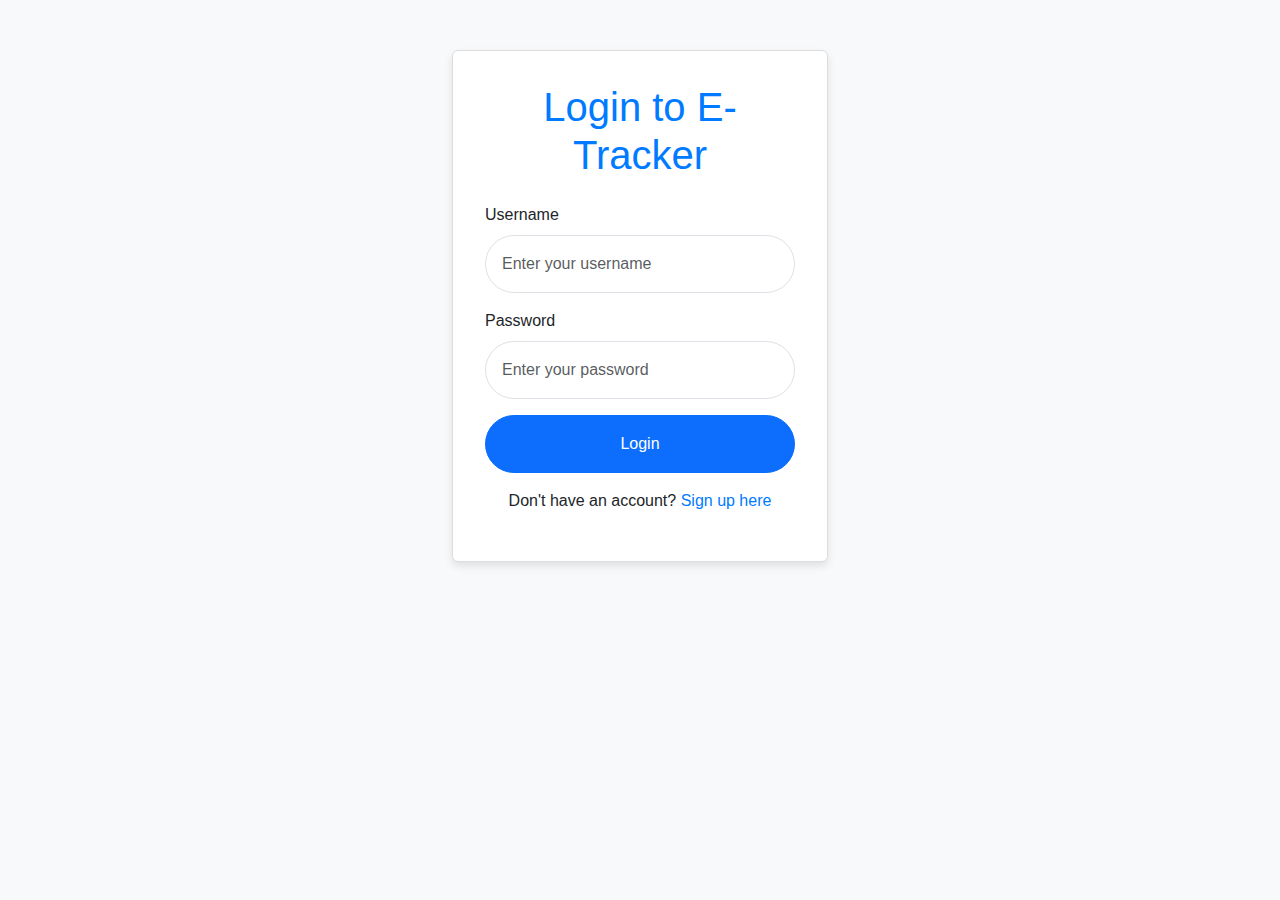
==== index.html @ cc657bae "Add files via upload" ====
<!DOCTYPE html>
<html lang="en">
<head>
    <meta charset="UTF-8">
    <meta name="viewport" content="width=device-width, initial-scale=1.0">
    <title>Login - Personal Expense Tracker</title>
    <link href="https://cdn.jsdelivr.net/npm/bootstrap@5.1.3/dist/css/bootstrap.min.css" rel="stylesheet">
    <style>
        body {
            background-color: #f8f9fa;
            font-family: 'Arial', sans-serif;
        }
        .container {
            max-width: 400px;
            margin-top: 50px;
        }
        .card {
            border: 1px solid #ddd;
            box-shadow: 0 4px 8px rgba(0, 0, 0, 0.1);
        }
        .card-body {
            padding: 2rem;
        }
        h1 {
            color: #007bff;
        }
        .form-control {
            border-radius: 30px;
            padding: 1rem;
        }
        .btn-primary {
            border-radius: 30px;
            padding: 1rem;
        }
        .text-center a {
            color: #007bff;
            text-decoration: none;
        }
        .text-center a:hover {
            text-decoration: underline;
        }
    </style>
</head>
<body>
    <div class="container">
        <div class="card">
            <div class="card-body">
                <h1 class="text-center mb-4">Login to E-Tracker</h1>
                <form id="loginForm">
                    <div class="mb-3">
                        <label for="username" class="form-label">Username</label>
                        <input type="text" class="form-control" id="username" placeholder="Enter your username" required>
                    </div>
                    <div class="mb-3">
                        <label for="password" class="form-label">Password</label>
                        <input type="password" class="form-control" id="password" placeholder="Enter your password" required>
                    </div>
                    <button type="submit" class="btn btn-primary w-100">Login</button>
                </form>
                <div class="text-center mt-3">
                    <p>Don't have an account? <a href="signup.html">Sign up here</a></p>
                </div>
            </div>
        </div>
    </div>

    <script src="https://code.jquery.com/jquery-3.6.0.min.js"></script>
    <script>
        $(document).ready(function () {
            $('#loginForm').submit(function (e) {
                e.preventDefault();

                const username = $('#username').val();
                const password = $('#password').val();

                // Validate credentials (this can be enhanced)
                if (username && password) {
                    // Store the username in sessionStorage (so it persists across pages)
                    sessionStorage.setItem("loggedInUser", username);
                    
                    // Redirect to the expense page
                    window.location.href = "expense.html";
                } else {
                    alert("Please enter both username and password.");
                }
            });
        });
    </script>
</body>
</html>
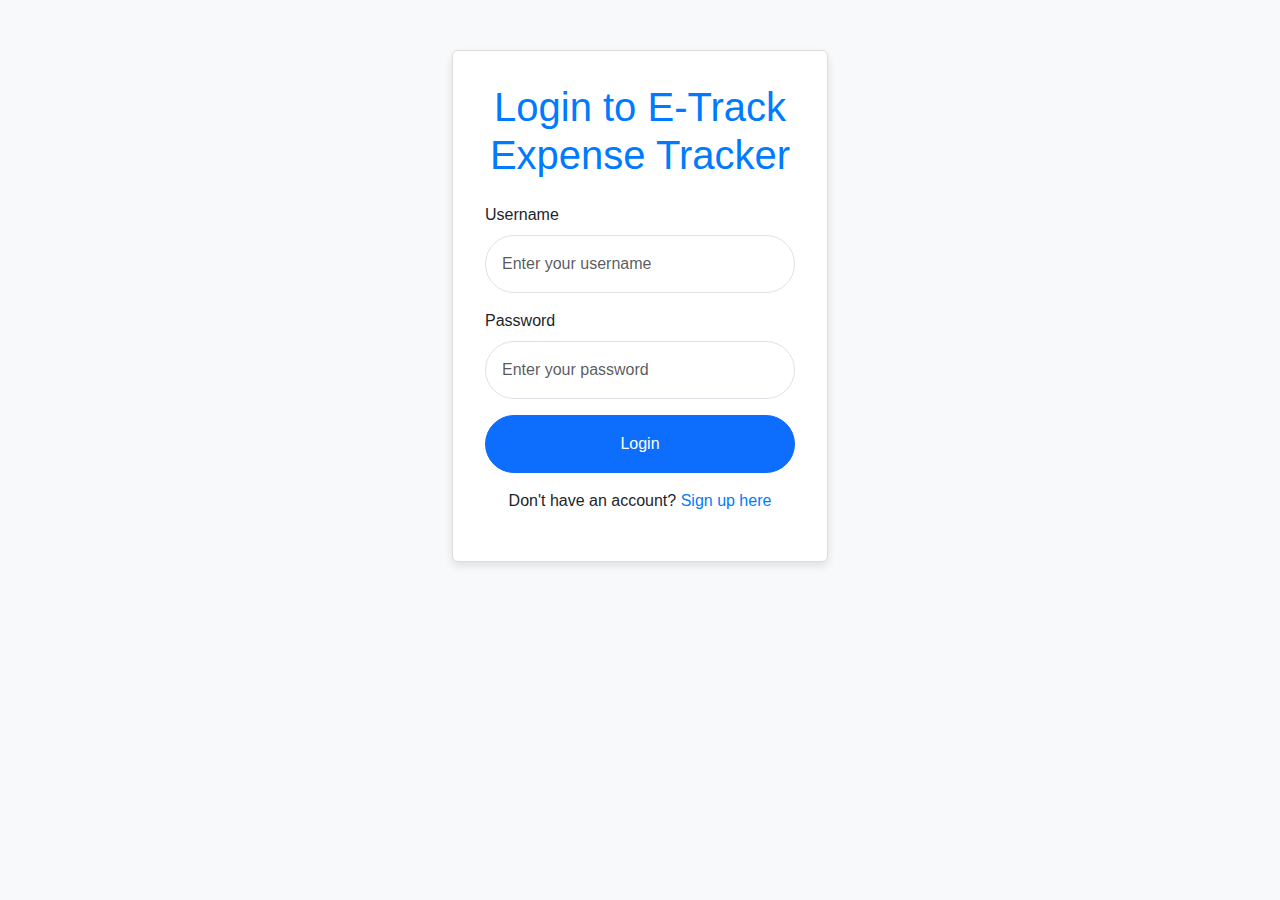
==== commit befe4f8a: "Update index.html" ====
--- a/index.html
+++ b/index.html
@@ -45,7 +45,7 @@
     <div class="container">
         <div class="card">
             <div class="card-body">
-                <h1 class="text-center mb-4">Login to E-Tracker</h1>
+                <h1 class="text-center mb-4">Login to E-Track Expense Tracker</h1>
                 <form id="loginForm">
                     <div class="mb-3">
                         <label for="username" class="form-label">Username</label>
@@ -67,6 +67,14 @@
     <script src="https://code.jquery.com/jquery-3.6.0.min.js"></script>
     <script>
         $(document).ready(function () {
+            // Check if user is already logged in
+            const loggedInUser = localStorage.getItem("loggedInUser");
+            if (loggedInUser) {
+                // If user is already logged in, redirect to the expenses page
+                window.location.href = "expense.html";
+            }
+
+            // Handle form submission
             $('#loginForm').submit(function (e) {
                 e.preventDefault();
 
@@ -75,8 +83,8 @@
 
                 // Validate credentials (this can be enhanced)
                 if (username && password) {
-                    // Store the username in sessionStorage (so it persists across pages)
-                    sessionStorage.setItem("loggedInUser", username);
+                    // Store the username in localStorage (it will persist even after closing the browser)
+                    localStorage.setItem("loggedInUser", username);
                     
                     // Redirect to the expense page
                     window.location.href = "expense.html";
